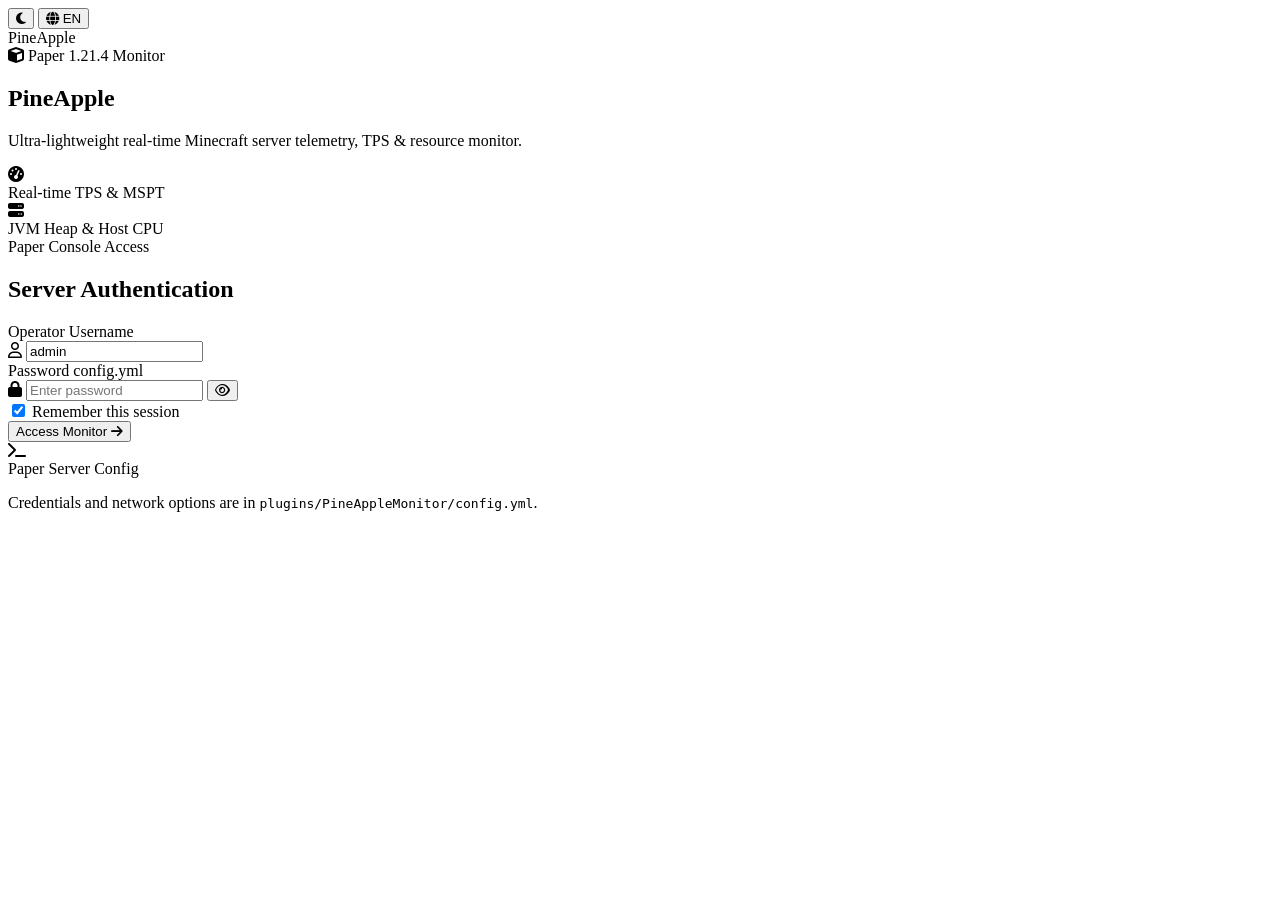
==== pineapple-paper/src/main/resources/web/index.html @ 59f81f37 "Initial commit: PineApple monitoring architecture with Paper & Velocity modules, web UI and MIT lice" ====
<!DOCTYPE html>
<html lang="en">
<head>
    <meta charset="UTF-8">
    <meta name="viewport" content="width=device-width, initial-scale=1.0">
    <title>PineApple — Minecraft Server Monitor</title>
    <!-- Modern Typography & Icons -->
    <link rel="preconnect" href="https://fonts.googleapis.com">
    <link rel="preconnect" href="https://fonts.gstatic.com" crossorigin>
    <link href="https://fonts.googleapis.com/css2?family=Outfit:wght@400;500;600;700;800&family=Plus+Jakarta+Sans:wght@400;500;600;700&display=swap" rel="stylesheet">
    <link rel="stylesheet" href="https://cdnjs.cloudflare.com/ajax/libs/font-awesome/6.5.1/css/all.min.css">
    <link rel="stylesheet" href="/static/css/style.css?v=4.2">
    <script>
        (function() {
            var theme = localStorage.getItem('pineapple_theme') || 
                (window.matchMedia && window.matchMedia('(prefers-color-scheme: dark)').matches ? 'dark' : 'light');
            if (theme === 'dark') {
                document.documentElement.setAttribute('data-theme', 'dark');
            }
        })();
    </script>
</head>
<body>
<div id="app-root">
    <!-- Language & Theme Switchers in Top-Right Corner -->
    <div class="lang-switcher-container">
        <button type="button" class="theme-switcher-btn" id="themeSwitcherAuth" onclick="toggleTheme()" aria-label="Toggle Theme" title="Toggle Light/Dark Theme">
            <i class="fa-solid fa-moon theme-icon"></i>
        </button>
        <button type="button" class="lang-switcher-btn" id="langSwitcherBtn" onclick="toggleLanguage()" aria-label="Switch Language" title="Switch Language">
            <i class="fa-solid fa-globe lang-globe-icon"></i>
            <span class="lang-code-text" id="langCodeLabel">EN</span>
        </button>
    </div>

    <main class="canva-wrapper" id="canvaWrapper">
        <!-- Centered Brand Stage: Strictly centered in the viewport for cinematic transition -->
        <div class="auth-center-brand-stage" id="authCenterBrandStage" aria-hidden="true">
            <span class="auth-center-brand-text">PineApple</span>
        </div>

        <!-- Left Hero Section with Curved Dark Element -->
        <section class="hero-curved-section" id="heroSection">
            <div class="curved-backdrop"></div>
            <div class="hero-content" id="heroContent">
                <div class="brand-badge hero-fade-elem">
                    <i class="fa-solid fa-cube brand-icon-small"></i>
                    <span data-i18n="hero_badge">Paper 1.21.4 Monitor</span>
                </div>
                <h1 class="brand-title" id="heroBrandTitle">PineApple</h1>
                <p class="brand-tagline hero-fade-elem" data-i18n="hero_tagline">Ultra-lightweight real-time Minecraft server telemetry, TPS & resource monitor.</p>
                
                <div class="hero-features hero-fade-elem">
                    <div class="feature-item">
                        <div class="feature-icon"><i class="fa-solid fa-gauge-high"></i></div>
                        <span data-i18n="hero_feat_1">Real-time TPS & MSPT</span>
                    </div>
                    <div class="feature-item">
                        <div class="feature-icon"><i class="fa-solid fa-server"></i></div>
                        <span data-i18n="hero_feat_2">JVM Heap & Host CPU</span>
                    </div>
                </div>
            </div>
        </section>

        <!-- Right Interactive Authentication Area -->
        <section class="auth-section" id="authSection">
            <div class="auth-container">
                <!-- Header -->
                <div class="auth-header">
                    <span class="auth-subtitle" data-i18n="auth_subtitle">Paper Console Access</span>
                    <h2 class="auth-main-title" data-i18n="auth_title">Server Authentication</h2>
                </div>

                <!-- Login Form Card -->
                <div class="forms-wrapper" id="formsWrapper">
                    <div class="auth-card-pane active" id="loginPane">
                        <form action="/login" method="POST" class="auth-form" id="loginForm" onsubmit="handleLoginSubmit(event)">
                            <div class="input-group">
                                <label for="login_user" data-i18n="label_login">Operator Username</label>
                                <div class="input-wrapper">
                                    <i class="fa-regular fa-user input-icon"></i>
                                    <input type="text" id="login_user" name="login" placeholder="e.g. admin" data-i18n-placeholder="placeholder_login" required autocomplete="username" value="admin">
                                </div>
                            </div>

                            <div class="input-group">
                                <div class="label-with-link">
                                    <label for="login_pass" data-i18n="label_password">Password</label>
                                    <span class="config-hint-badge" title="Configured in plugins/PineAppleMonitor/config.yml">config.yml</span>
                                </div>
                                <div class="input-wrapper">
                                    <i class="fa-solid fa-lock input-icon"></i>
                                    <input type="password" id="login_pass" name="password" placeholder="Enter password" data-i18n-placeholder="placeholder_password" required autocomplete="current-password">
                                    <button type="button" class="toggle-password" onclick="togglePasswordVisibility('login_pass', this)" aria-label="Show/Hide password">
                                        <i class="fa-regular fa-eye"></i>
                                    </button>
                                </div>
                            </div>

                            <!-- Remember Me Checkbox -->
                            <div class="remember-me-row">
                                <label class="custom-checkbox-container" for="remember_me">
                                    <input type="checkbox" id="remember_me" name="remember_me" checked>
                                    <span class="custom-checkbox-mark"></span>
                                    <span class="checkbox-text" data-i18n="label_remember_me">Remember this session</span>
                                </label>
                            </div>

                            <!-- Primary Action Button -->
                            <div class="form-action-group">
                                <button type="submit" class="btn-primary-action btn-glow ripple-effect" id="loginSubmitBtn">
                                    <span class="btn-text" data-i18n="btn_submit_login">Access Monitor</span>
                                    <span class="btn-icon"><i class="fa-solid fa-arrow-right"></i></span>
                                </button>
                            </div>
                        </form>
                    </div>
                </div>

                <!-- Host Config Notice -->
                <div class="host-config-card">
                    <div class="host-config-icon"><i class="fa-solid fa-terminal"></i></div>
                    <div class="host-config-text">
                        <span class="host-config-title" data-i18n="host_config_title">Paper Server Config</span>
                        <p data-i18n="host_config_desc">Credentials and network options are in <code>plugins/PineAppleMonitor/config.yml</code>.</p>
                    </div>
                </div>
            </div>
        </section>
    </main>
</div>

<div id="toast-container" class="toast-container"></div>
<script src="/static/js/main.js?v=4.2"></script>
</body>
</html>
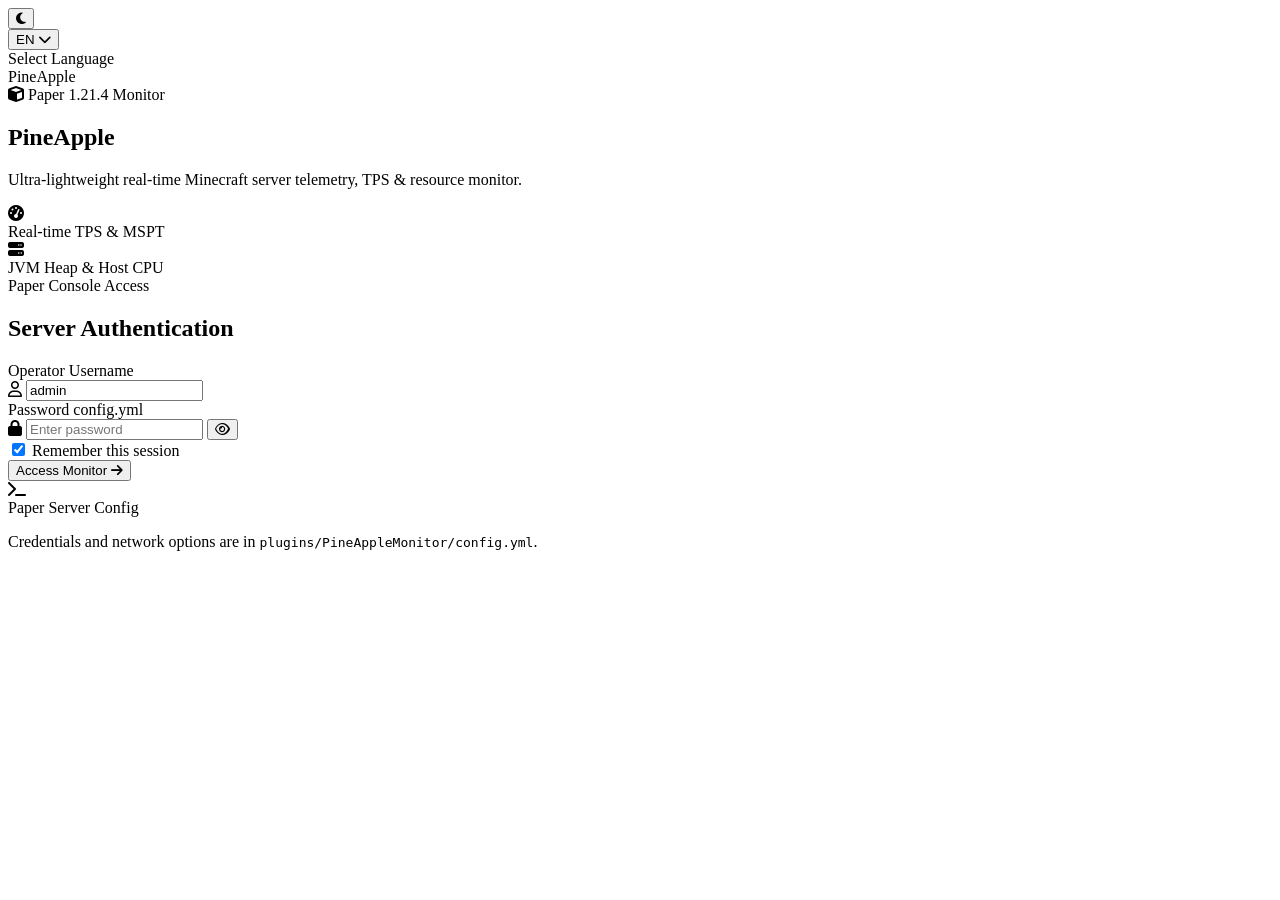
==== commit 4d9efc3b: "Clean up code comments, add GEMINI.md to .gitignore and update web localization" ====
--- a/pineapple-paper/src/main/resources/web/index.html
+++ b/pineapple-paper/src/main/resources/web/index.html
@@ -4,12 +4,11 @@
     <meta charset="UTF-8">
     <meta name="viewport" content="width=device-width, initial-scale=1.0">
     <title>PineApple — Minecraft Server Monitor</title>
-    <!-- Modern Typography & Icons -->
     <link rel="preconnect" href="https://fonts.googleapis.com">
     <link rel="preconnect" href="https://fonts.gstatic.com" crossorigin>
     <link href="https://fonts.googleapis.com/css2?family=Outfit:wght@400;500;600;700;800&family=Plus+Jakarta+Sans:wght@400;500;600;700&display=swap" rel="stylesheet">
     <link rel="stylesheet" href="https://cdnjs.cloudflare.com/ajax/libs/font-awesome/6.5.1/css/all.min.css">
-    <link rel="stylesheet" href="/static/css/style.css?v=4.2">
+    <link rel="stylesheet" href="/static/css/style.css?v=4.3">
     <script>
         (function() {
             var theme = localStorage.getItem('pineapple_theme') || 
@@ -22,24 +21,31 @@
 </head>
 <body>
 <div id="app-root">
-    <!-- Language & Theme Switchers in Top-Right Corner -->
     <div class="lang-switcher-container">
         <button type="button" class="theme-switcher-btn" id="themeSwitcherAuth" onclick="toggleTheme()" aria-label="Toggle Theme" title="Toggle Light/Dark Theme">
             <i class="fa-solid fa-moon theme-icon"></i>
         </button>
-        <button type="button" class="lang-switcher-btn" id="langSwitcherBtn" onclick="toggleLanguage()" aria-label="Switch Language" title="Switch Language">
-            <i class="fa-solid fa-globe lang-globe-icon"></i>
-            <span class="lang-code-text" id="langCodeLabel">EN</span>
-        </button>
+        <div class="lang-dropdown-wrapper" id="langDropdownWrapperAuth">
+            <button type="button" class="lang-switcher-btn" id="langDropdownBtnAuth" onclick="toggleLanguageDropdown(event, 'Auth')" aria-haspopup="true" aria-expanded="false" title="Select Language">
+                <span class="lang-flag-badge" id="currentLangFlagAuth"></span>
+                <span class="lang-code-text" id="currentLangCodeAuth">EN</span>
+                <i class="fa-solid fa-chevron-down lang-chevron-icon"></i>
+            </button>
+            <div class="lang-dropdown-menu" id="langDropdownMenuAuth" role="menu" aria-label="Language selection">
+                <div class="lang-dropdown-header">
+                    <span data-i18n="lang_select_title">Select Language</span>
+                </div>
+                <div class="lang-dropdown-list" id="langDropdownListAuth" role="none">
+                    </div>
+            </div>
+        </div>
     </div>
 
     <main class="canva-wrapper" id="canvaWrapper">
-        <!-- Centered Brand Stage: Strictly centered in the viewport for cinematic transition -->
         <div class="auth-center-brand-stage" id="authCenterBrandStage" aria-hidden="true">
             <span class="auth-center-brand-text">PineApple</span>
         </div>
 
-        <!-- Left Hero Section with Curved Dark Element -->
         <section class="hero-curved-section" id="heroSection">
             <div class="curved-backdrop"></div>
             <div class="hero-content" id="heroContent">
@@ -63,16 +69,13 @@
             </div>
         </section>
 
-        <!-- Right Interactive Authentication Area -->
         <section class="auth-section" id="authSection">
             <div class="auth-container">
-                <!-- Header -->
                 <div class="auth-header">
                     <span class="auth-subtitle" data-i18n="auth_subtitle">Paper Console Access</span>
                     <h2 class="auth-main-title" data-i18n="auth_title">Server Authentication</h2>
                 </div>
 
-                <!-- Login Form Card -->
                 <div class="forms-wrapper" id="formsWrapper">
                     <div class="auth-card-pane active" id="loginPane">
                         <form action="/login" method="POST" class="auth-form" id="loginForm" onsubmit="handleLoginSubmit(event)">
@@ -98,7 +101,6 @@
                                 </div>
                             </div>
 
-                            <!-- Remember Me Checkbox -->
                             <div class="remember-me-row">
                                 <label class="custom-checkbox-container" for="remember_me">
                                     <input type="checkbox" id="remember_me" name="remember_me" checked>
@@ -107,7 +109,6 @@
                                 </label>
                             </div>
 
-                            <!-- Primary Action Button -->
                             <div class="form-action-group">
                                 <button type="submit" class="btn-primary-action btn-glow ripple-effect" id="loginSubmitBtn">
                                     <span class="btn-text" data-i18n="btn_submit_login">Access Monitor</span>
@@ -118,7 +119,6 @@
                     </div>
                 </div>
 
-                <!-- Host Config Notice -->
                 <div class="host-config-card">
                     <div class="host-config-icon"><i class="fa-solid fa-terminal"></i></div>
                     <div class="host-config-text">
@@ -132,6 +132,6 @@
 </div>
 
 <div id="toast-container" class="toast-container"></div>
-<script src="/static/js/main.js?v=4.2"></script>
+<script src="/static/js/main.js?v=4.3"></script>
 </body>
 </html>
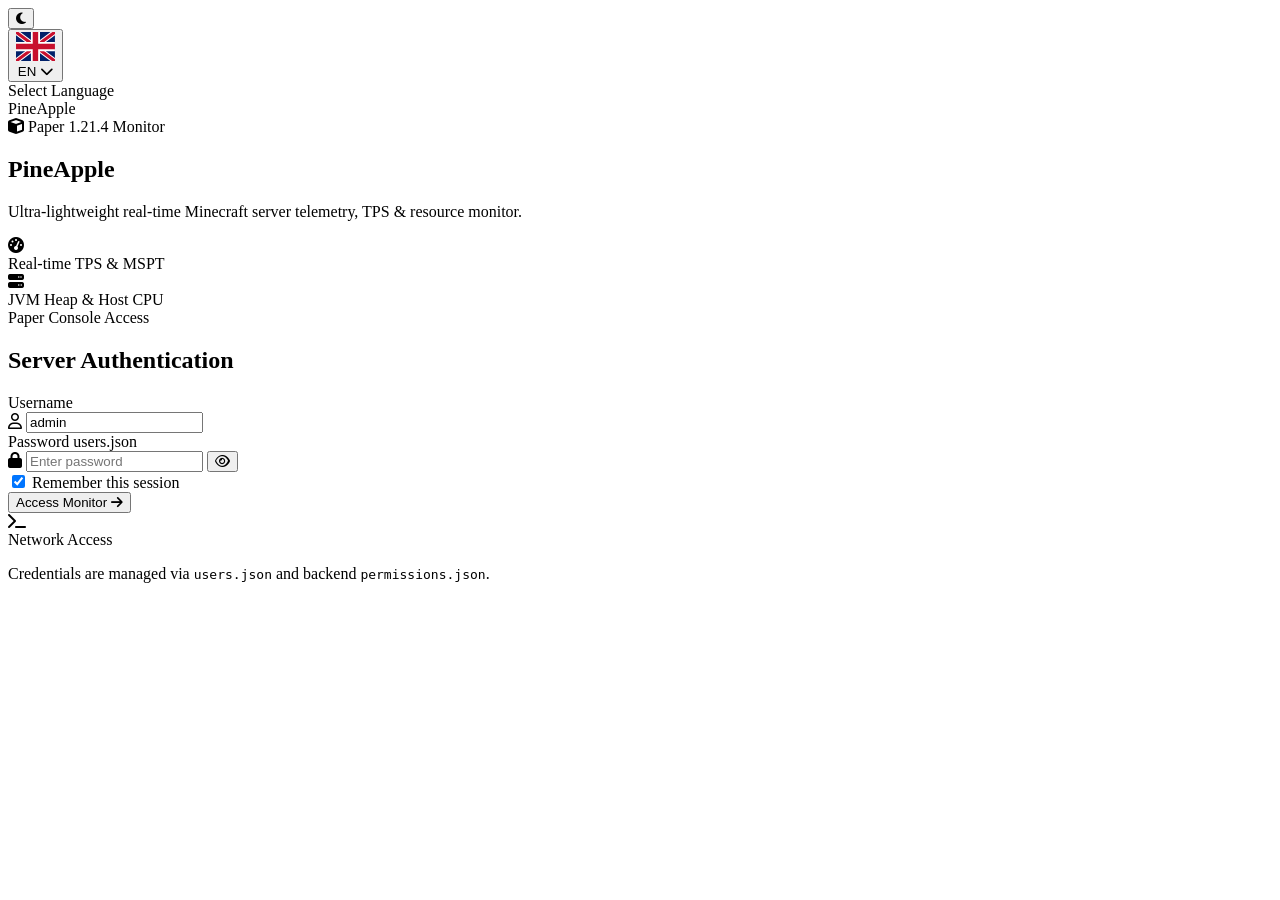
==== commit e562dc91: "Split web UI into modules, add web console, permissions and user management - Break monolithic style" ====
--- a/pineapple-paper/src/main/resources/web/index.html
+++ b/pineapple-paper/src/main/resources/web/index.html
@@ -8,13 +8,28 @@
     <link rel="preconnect" href="https://fonts.gstatic.com" crossorigin>
     <link href="https://fonts.googleapis.com/css2?family=Outfit:wght@400;500;600;700;800&family=Plus+Jakarta+Sans:wght@400;500;600;700&display=swap" rel="stylesheet">
     <link rel="stylesheet" href="https://cdnjs.cloudflare.com/ajax/libs/font-awesome/6.5.1/css/all.min.css">
-    <link rel="stylesheet" href="/static/css/style.css?v=4.3">
+    <link rel="stylesheet" href="/static/css/base.css?v=5.2">
+    <link rel="stylesheet" href="/static/css/auth.css?v=5.2">
+    <link rel="stylesheet" href="/static/css/components.css?v=5.2">
+    <link rel="stylesheet" href="/static/css/dashboard.css?v=5.2">
+    <link rel="stylesheet" href="/static/css/theme.css?v=5.2">
+    <link rel="stylesheet" href="/static/css/profile.css?v=5.2">
+    <link rel="stylesheet" href="/static/css/console.css?v=5.2">
     <script>
         (function() {
             var theme = localStorage.getItem('pineapple_theme') || 
                 (window.matchMedia && window.matchMedia('(prefers-color-scheme: dark)').matches ? 'dark' : 'light');
             if (theme === 'dark') {
                 document.documentElement.setAttribute('data-theme', 'dark');
+            }
+            var isProfile = window.location.pathname === '/profile' || 
+                            window.location.search.includes('view=profile') ||
+                            sessionStorage.getItem('pineapple_reverse_profile') === 'true';
+            if (isProfile) {
+                document.documentElement.classList.add('profile-view-active');
+                if (sessionStorage.getItem('pineapple_reverse_profile') === 'true') {
+                    document.documentElement.classList.add('auth-transition-active', 'profile-reverse-active', 'profile-entering-root');
+                }
             }
         })();
     </script>
@@ -27,7 +42,7 @@
         </button>
         <div class="lang-dropdown-wrapper" id="langDropdownWrapperAuth">
             <button type="button" class="lang-switcher-btn" id="langDropdownBtnAuth" onclick="toggleLanguageDropdown(event, 'Auth')" aria-haspopup="true" aria-expanded="false" title="Select Language">
-                <span class="lang-flag-badge" id="currentLangFlagAuth"></span>
+                <span class="lang-flag-badge" id="currentLangFlagAuth"><svg class="flag-svg" viewBox="0 0 60 45" xmlns="http://www.w3.org/2000/svg"><path d="M0 0 h60 v45 H0 z" fill="#012169"/><path d="M0 0 L60 45 M60 0 L0 45" stroke="#ffffff" stroke-width="8"/><path d="M0 0 L60 45 M60 0 L0 45" stroke="#C8102E" stroke-width="4.8"/><path d="M30 0 v45 M0 22.5 h60" stroke="#ffffff" stroke-width="14"/><path d="M30 0 v45 M0 22.5 h60" stroke="#C8102E" stroke-width="8.4"/></svg></span>
                 <span class="lang-code-text" id="currentLangCodeAuth">EN</span>
                 <i class="fa-solid fa-chevron-down lang-chevron-icon"></i>
             </button>
@@ -36,7 +51,7 @@
                     <span data-i18n="lang_select_title">Select Language</span>
                 </div>
                 <div class="lang-dropdown-list" id="langDropdownListAuth" role="none">
-                    </div>
+                </div>
             </div>
         </div>
     </div>
@@ -48,7 +63,9 @@
 
         <section class="hero-curved-section" id="heroSection">
             <div class="curved-backdrop"></div>
-            <div class="hero-content" id="heroContent">
+            
+            <!-- Auth Hero Content (for Login) -->
+            <div class="hero-content hero-auth-content" id="heroAuthContent">
                 <div class="brand-badge hero-fade-elem">
                     <i class="fa-solid fa-cube brand-icon-small"></i>
                     <span data-i18n="hero_badge">Paper 1.21.4 Monitor</span>
@@ -67,10 +84,38 @@
                     </div>
                 </div>
             </div>
+
+            <!-- Profile Hero Content (for Profile View) -->
+            <div class="hero-content hero-profile-content" id="heroProfileContent" style="display: none;">
+                <div class="brand-badge hero-fade-elem">
+                    <i class="fa-solid fa-user-shield brand-icon-small"></i>
+                    <span data-i18n="profile_badge">User Profile</span>
+                </div>
+                <h1 class="brand-title" id="profileBrandTitle">Профиль</h1>
+                <p class="brand-tagline hero-fade-elem" data-i18n="profile_tagline">Управление сессией пользователя, смена пароля и матрица уровней доступа сети.</p>
+                
+                <div class="profile-hero-status-cards hero-fade-elem">
+                    <div class="profile-status-card">
+                        <div class="status-card-icon"><i class="fa-solid fa-id-badge"></i></div>
+                        <div class="status-card-info">
+                            <span class="status-card-lbl" data-i18n="profile_status_user">Пользователь</span>
+                            <strong class="status-card-val font-mono" id="profileHeroUser">admin</strong>
+                        </div>
+                    </div>
+                    <div class="profile-status-card">
+                        <div class="status-card-icon"><i class="fa-solid fa-shield-halved"></i></div>
+                        <div class="status-card-info">
+                            <span class="status-card-lbl" data-i18n="profile_status_role">Привилегии</span>
+                            <strong class="status-card-val" id="profileHeroRole">Пользователь</strong>
+                        </div>
+                    </div>
+                </div>
+            </div>
         </section>
 
         <section class="auth-section" id="authSection">
-            <div class="auth-container">
+            <!-- Auth Container (Login View) -->
+            <div class="auth-container auth-view-container" id="authViewContainer">
                 <div class="auth-header">
                     <span class="auth-subtitle" data-i18n="auth_subtitle">Paper Console Access</span>
                     <h2 class="auth-main-title" data-i18n="auth_title">Server Authentication</h2>
@@ -80,7 +125,7 @@
                     <div class="auth-card-pane active" id="loginPane">
                         <form action="/login" method="POST" class="auth-form" id="loginForm" onsubmit="handleLoginSubmit(event)">
                             <div class="input-group">
-                                <label for="login_user" data-i18n="label_login">Operator Username</label>
+                                <label for="login_user" data-i18n="label_login">Username</label>
                                 <div class="input-wrapper">
                                     <i class="fa-regular fa-user input-icon"></i>
                                     <input type="text" id="login_user" name="login" placeholder="e.g. admin" data-i18n-placeholder="placeholder_login" required autocomplete="username" value="admin">
@@ -90,7 +135,7 @@
                             <div class="input-group">
                                 <div class="label-with-link">
                                     <label for="login_pass" data-i18n="label_password">Password</label>
-                                    <span class="config-hint-badge" title="Configured in plugins/PineAppleMonitor/config.yml">config.yml</span>
+                                    <span class="config-hint-badge" title="Configured in users.json or config.properties">users.json</span>
                                 </div>
                                 <div class="input-wrapper">
                                     <i class="fa-solid fa-lock input-icon"></i>
@@ -122,8 +167,87 @@
                 <div class="host-config-card">
                     <div class="host-config-icon"><i class="fa-solid fa-terminal"></i></div>
                     <div class="host-config-text">
-                        <span class="host-config-title" data-i18n="host_config_title">Paper Server Config</span>
-                        <p data-i18n="host_config_desc">Credentials and network options are in <code>plugins/PineAppleMonitor/config.yml</code>.</p>
+                        <span class="host-config-title" data-i18n="host_config_title">Network Access</span>
+                        <p data-i18n="host_config_desc">Credentials are managed via <code>users.json</code> and backend <code>permissions.json</code>.</p>
+                    </div>
+                </div>
+            </div>
+
+            <!-- Profile Container (Profile View) -->
+            <div class="auth-container profile-view-container" id="profileViewContainer" style="display: none;">
+                <div class="auth-header">
+                    <span class="auth-subtitle" data-i18n="profile_subtitle">Управление сессией</span>
+                    <h2 class="auth-main-title" data-i18n="profile_title">Профиль пользователя</h2>
+                </div>
+
+                <div class="profile-card">
+                    <div class="profile-user-summary">
+                        <div class="profile-avatar-circle">
+                            <i class="fa-solid fa-user-gear"></i>
+                        </div>
+                        <div class="profile-user-details">
+                            <div class="profile-name-row">
+                                <strong id="profileUsernameVal" class="profile-user-heading">admin</strong>
+                                <span class="profile-role-tag" id="profileRoleTag">Пользователь</span>
+                            </div>
+                            <span class="profile-session-info" id="profileSessionInfo"><i class="fa-solid fa-circle-check text-green"></i> Сессия активна</span>
+                        </div>
+                    </div>
+
+                    <div class="profile-section-card">
+                        <div class="profile-section-header">
+                            <i class="fa-solid fa-key"></i>
+                            <h3 data-i18n="profile_change_password">Поменять пароль</h3>
+                        </div>
+                        <form id="profileChangePasswordForm" onsubmit="handleProfilePasswordSubmit(event)">
+                            <div class="input-group">
+                                <label for="profile_old_password" data-i18n="label_old_password">Текущий пароль</label>
+                                <div class="input-wrapper">
+                                    <i class="fa-solid fa-lock input-icon"></i>
+                                    <input type="password" id="profile_old_password" name="old_password" placeholder="Введите текущий пароль" autocomplete="current-password">
+                                    <button type="button" class="toggle-password" onclick="togglePasswordVisibility('profile_old_password', this)" aria-label="Show/Hide">
+                                        <i class="fa-regular fa-eye"></i>
+                                    </button>
+                                </div>
+                            </div>
+                            <div class="input-group">
+                                <label for="profile_new_password" data-i18n="label_new_password">Новый пароль</label>
+                                <div class="input-wrapper">
+                                    <i class="fa-solid fa-shield-halved input-icon"></i>
+                                    <input type="password" id="profile_new_password" name="new_password" placeholder="Минимум 4 символа" required autocomplete="new-password">
+                                    <button type="button" class="toggle-password" onclick="togglePasswordVisibility('profile_new_password', this)" aria-label="Show/Hide">
+                                        <i class="fa-regular fa-eye"></i>
+                                    </button>
+                                </div>
+                            </div>
+                            <div class="form-action-group">
+                                <button type="submit" class="btn-primary-action btn-sm btn-glow ripple-effect" id="profileSavePassBtn">
+                                    <span class="btn-text" data-i18n="btn_save_password">Сохранить пароль</span>
+                                    <span class="btn-icon"><i class="fa-solid fa-floppy-disk"></i></span>
+                                </button>
+                            </div>
+                        </form>
+                    </div>
+
+                    <div class="profile-section-card">
+                        <div class="profile-section-header">
+                            <i class="fa-solid fa-shield-virus"></i>
+                            <h3 data-i18n="profile_permissions">Права доступа</h3>
+                        </div>
+                        <div class="profile-perms-grid" id="profilePermsGrid">
+                            <div class="text-muted text-center py-2"><i class="fa-solid fa-spinner fa-spin"></i> Загрузка прав...</div>
+                        </div>
+                    </div>
+
+                    <div class="profile-nav-buttons">
+                        <button type="button" class="btn-primary-action btn-glow ripple-effect" id="btnProfileToDashboard" onclick="returnToDashboardFromProfile()">
+                            <span class="btn-icon"><i class="fa-solid fa-gauge-high"></i></span>
+                            <span class="btn-text" data-i18n="btn_to_dashboard">В дешборд</span>
+                        </button>
+                        <button type="button" class="btn-secondary-action btn-profile-logout" id="btnProfileLogout" onclick="handleSeamlessLogout()">
+                            <span class="btn-icon"><i class="fa-solid fa-arrow-right-from-bracket"></i></span>
+                            <span class="btn-text" data-i18n="btn_logout">Выйти</span>
+                        </button>
                     </div>
                 </div>
             </div>
@@ -132,6 +256,12 @@
 </div>
 
 <div id="toast-container" class="toast-container"></div>
-<script src="/static/js/main.js?v=4.3"></script>
+<script src="/static/js/i18n.js?v=5.2"></script>
+<script src="/static/js/utils.js?v=5.2"></script>
+<script src="/static/js/auth.js?v=5.2"></script>
+<script src="/static/js/profile.js?v=5.2"></script>
+<script src="/static/js/console.js?v=5.2"></script>
+<script src="/static/js/dashboard.js?v=5.2"></script>
+<script src="/static/js/main.js?v=5.2"></script>
 </body>
 </html>
